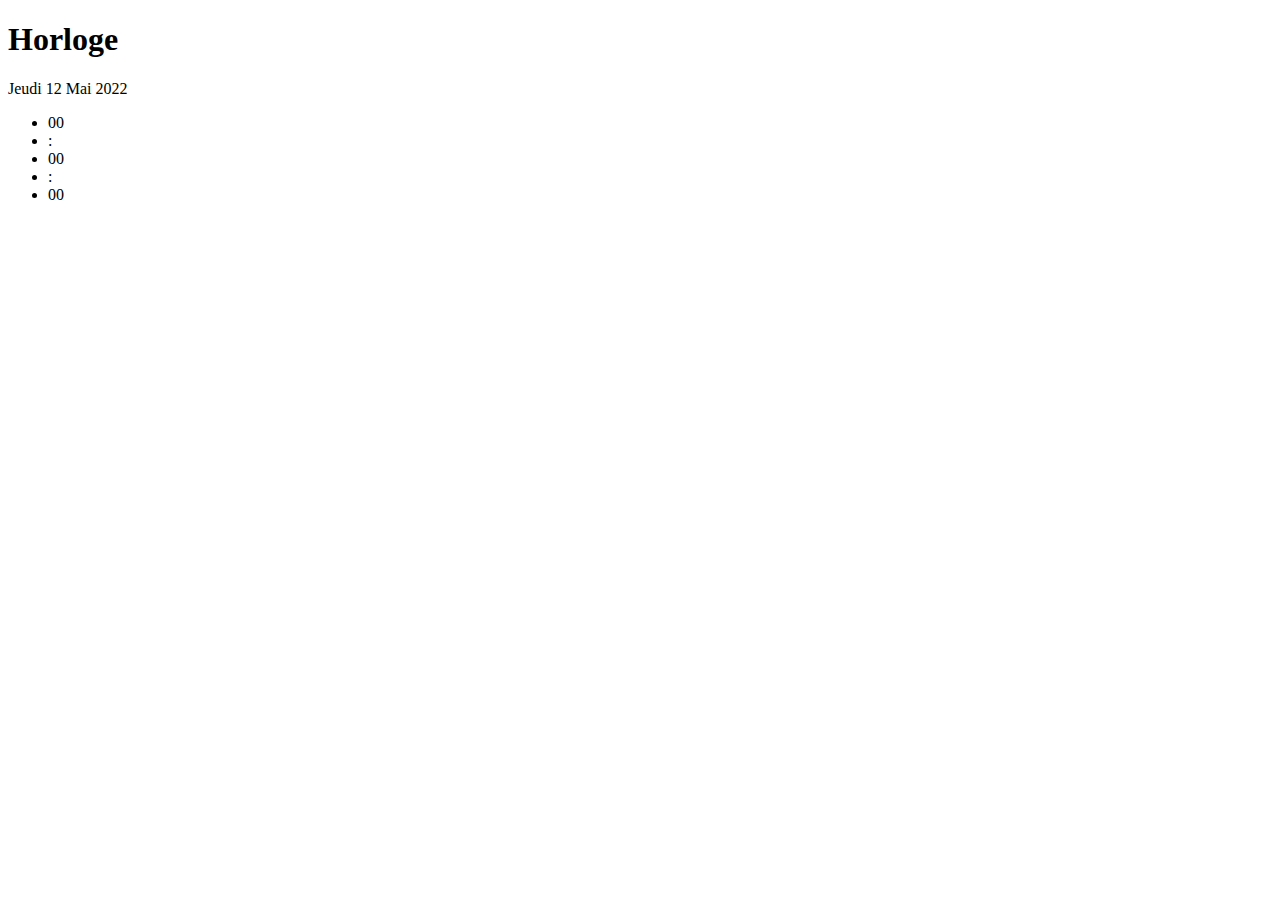
==== _chrono/chrono.html @ 85d9d90c "horloge marche !" ====
<!DOCTYPE html>
<html lang="fr">

<head>
    <meta charset="UTF-8" />
    <meta http-equiv="X-UA-Compatible" content="IE=edge,chrome=1">
    <meta name="viewport" content="width=device-width, initial-scale=1.0">
    <title>Horloge</title>

    <meta name="" content="horloge" />

    <!-- CSS -->
    <link rel="stylesheet" href="horloge.css" />
    <style type="text/css">
    </style>
    <!-- jQuery et lien horloge.js -->
    <script src="https://code.jquery.com/jquery-3.4.1.min.js"></script>
    <script type="text/javascript" src="horloge.js">
    </script>
</head>

<body>

    <header class="ScriptHeader">
        <div class="rt-container">
            <div class="col-rt-12">
                <div class="rt-heading">
                    <h1>Horloge</h1>
                </div>
            </div>
        </div>
    </header>

    <section>
        <div class="rt-container">
            <div class="col-rt-12">
                <div class="Scriptcontent">

                    <!-- HTML de l'horloge -->
                    <div class="container">
                        <div class="clock">
                            <div id="Date">Jeudi 12 Mai 2022</div>

                            <ul>
                                <li id="hours">00</li>
                                <li id="point">:</li>
                                <li id="min">00</li>
                                <li id="point">:</li>
                                <li id="sec">00</li>
                            </ul>

                        </div>
                    </div>

                </div>
            </div>
        </div>
    </section>

</body>

</html>
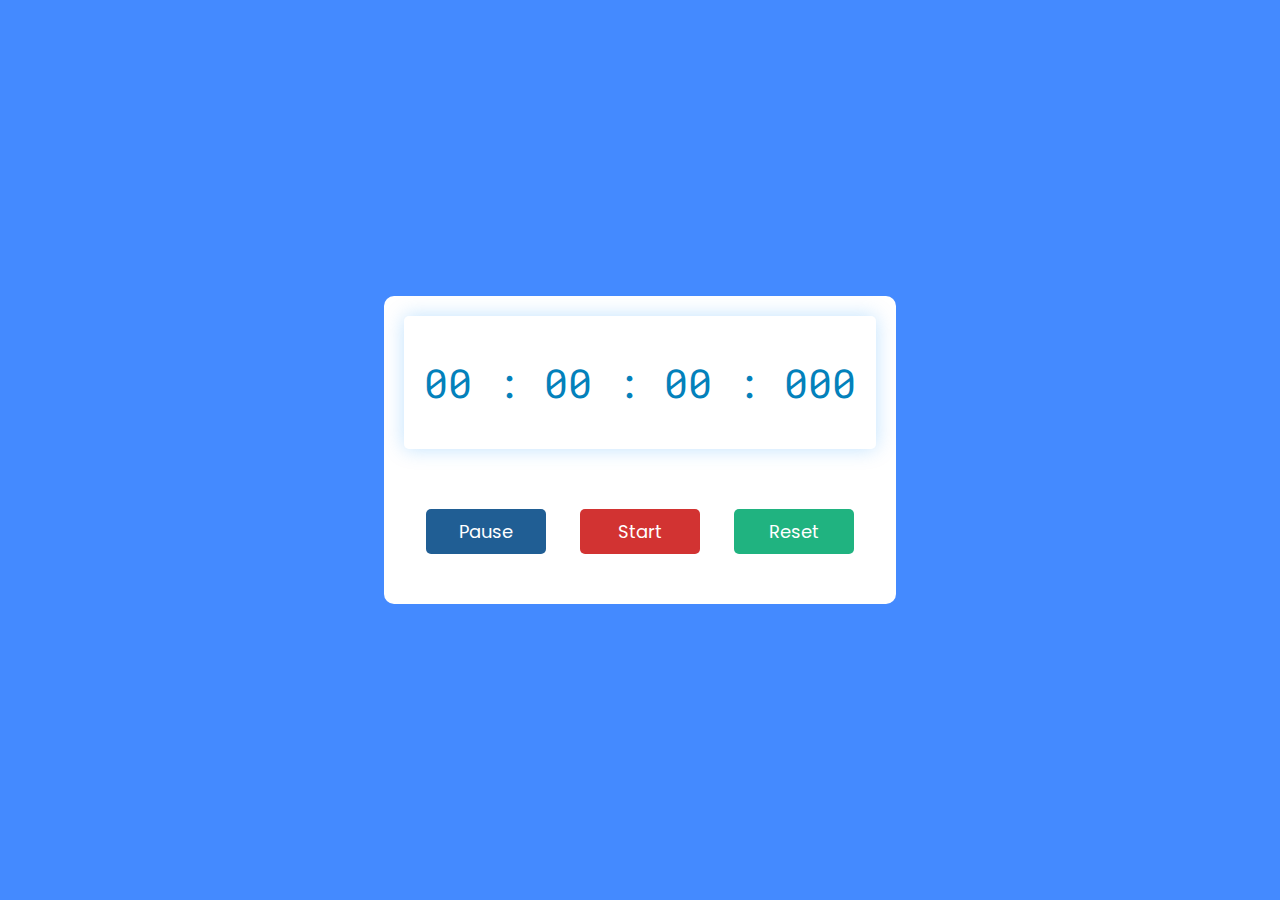
==== commit 321300c6: "chrono maj" ====
--- a/_chrono/chrono.html
+++ b/_chrono/chrono.html
@@ -2,61 +2,32 @@
 <html lang="fr">
 
 <head>
-    <meta charset="UTF-8" />
-    <meta http-equiv="X-UA-Compatible" content="IE=edge,chrome=1">
-    <meta name="viewport" content="width=device-width, initial-scale=1.0">
-    <title>Horloge</title>
+    <title>Chronomètre</title>
+    <!--Google Font-->
+    <link rel="preconnect" href="https://fonts.gstatic.com">
+    <link href="https://fonts.googleapis.com/css2?family=Poppins:wght@600&family=Roboto+Mono:wght@700&display=swap"
+        rel="stylesheet">
+    <!--Stylesheet-->
+    <link rel="stylesheet" href="chrono.css" />
 
-    <meta name="" content="horloge" />
-
-    <!-- CSS -->
-    <link rel="stylesheet" href="horloge.css" />
-    <style type="text/css">
+    <style media="screen">
     </style>
-    <!-- jQuery et lien horloge.js -->
-    <script src="https://code.jquery.com/jquery-3.4.1.min.js"></script>
-    <script type="text/javascript" src="horloge.js">
-    </script>
 </head>
 
 <body>
+    <div class="container">
+        <div class="timerDisplay">
+            00 : 00 : 00 : 000
+        </div>
+        <div class="buttons">
+            <button id="pauseTimer">Pause</button>
+            <button id="startTimer">Start</button>
+            <button id="resetTimer">Reset</button>
+        </div>
+    </div>
 
-    <header class="ScriptHeader">
-        <div class="rt-container">
-            <div class="col-rt-12">
-                <div class="rt-heading">
-                    <h1>Horloge</h1>
-                </div>
-            </div>
-        </div>
-    </header>
-
-    <section>
-        <div class="rt-container">
-            <div class="col-rt-12">
-                <div class="Scriptcontent">
-
-                    <!-- HTML de l'horloge -->
-                    <div class="container">
-                        <div class="clock">
-                            <div id="Date">Jeudi 12 Mai 2022</div>
-
-                            <ul>
-                                <li id="hours">00</li>
-                                <li id="point">:</li>
-                                <li id="min">00</li>
-                                <li id="point">:</li>
-                                <li id="sec">00</li>
-                            </ul>
-
-                        </div>
-                    </div>
-
-                </div>
-            </div>
-        </div>
-    </section>
-
+    <script src="chrono.js">
+    </script>
 </body>
 
 </html>--- a/_chrono/chrono.css
+++ b/_chrono/chrono.css
@@ -0,0 +1,61 @@
+*,
+*:before,
+*:after{
+    padding: 0;
+    margin: 0;
+    box-sizing: border-box;
+}
+body{
+  background: #448aff;
+}
+.container{
+    background-color: #ffffff;
+    width: 40%;
+    min-width: 500px;
+    position: absolute;
+    transform: translate(-50%,-50%);
+    top: 50%;
+    left: 50%;
+    padding: 20px 0;
+    padding-bottom: 50px;
+    border-radius: 10px;
+}
+.timerDisplay{
+    position: relative;
+    width: 92%;
+    background: #ffffff;
+    left: 4%;
+    padding: 40px 0;
+    font-family: 'Roboto mono',monospace;
+    color: #0381bb;
+    font-size: 40px;
+    display: flex;
+    align-items: center;
+    justify-content: space-around;
+    border-radius: 5px;
+    box-shadow: 0 0 20px rgba(0,139,253,0.25);
+}
+.buttons{
+    width: 90%;
+    margin: 60px auto 0 auto;
+    display: flex;
+    justify-content: space-around;
+}
+.buttons button{
+    width: 120px;
+    height: 45px;
+    background-color: #205e94;
+    color: #ffffff;
+    border: none;
+    font-family: 'Poppins',sans-serif;
+    font-size: 18px;
+    border-radius: 5px;
+    cursor: pointer;
+    outline: none;
+}
+.buttons button:nth-last-child(2){
+  background-color: #d23332;
+}
+.buttons button:nth-last-child(1){
+  background-color: #20b380;
+}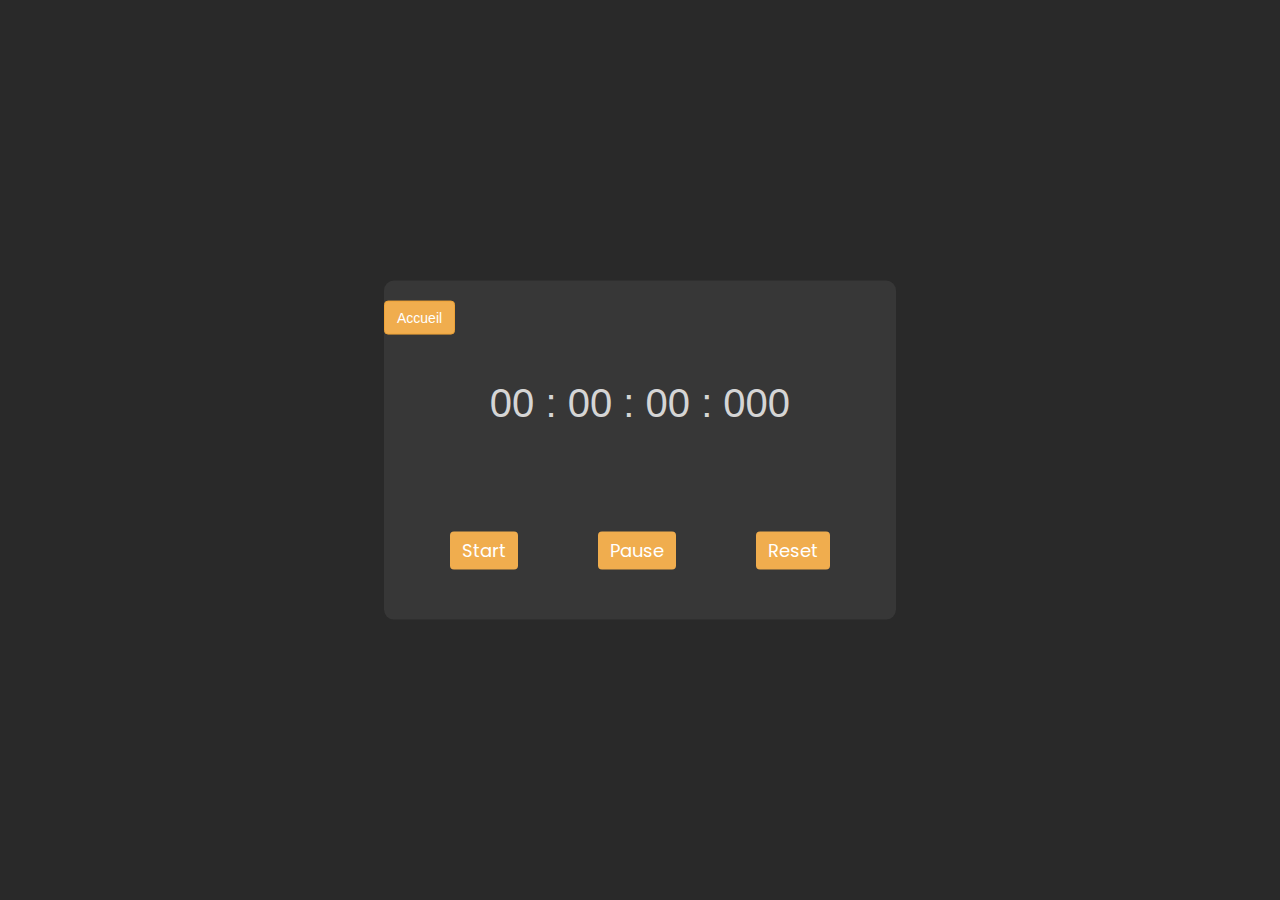
==== commit 4a49e8d1: "css ajouté tjrs pb reveil" ====
--- a/_chrono/chrono.html
+++ b/_chrono/chrono.html
@@ -8,6 +8,8 @@
     <link href="https://fonts.googleapis.com/css2?family=Poppins:wght@600&family=Roboto+Mono:wght@700&display=swap"
         rel="stylesheet">
     <!--Stylesheet-->
+    <link rel="stylesheet" href="https://maxcdn.bootstrapcdn.com/bootstrap/3.4.1/css/bootstrap.min.css">
+
     <link rel="stylesheet" href="chrono.css" />
 
     <style media="screen">
@@ -15,14 +17,17 @@
 </head>
 
 <body>
+
     <div class="container">
+            <a href="../index.html"><button type="button" class="btn btn-warning">Accueil</button></a>
+
         <div class="timerDisplay">
             00 : 00 : 00 : 000
         </div>
         <div class="buttons">
-            <button id="pauseTimer">Pause</button>
-            <button id="startTimer">Start</button>
-            <button id="resetTimer">Reset</button>
+            <button id="startTimer" class="btn btn-warning">Start</button>
+            <button id="pauseTimer" class="btn btn-warning">Pause</button>
+            <button id="resetTimer" class="btn btn-warning">Reset</button>
         </div>
     </div>
 
--- a/_chrono/chrono.css
+++ b/_chrono/chrono.css
@@ -6,10 +6,10 @@
     box-sizing: border-box;
 }
 body{
-  background: #448aff;
+  background-color: rgb(41, 41, 41);
 }
 .container{
-    background-color: #ffffff;
+  background-color: rgb(55, 55, 55);
     width: 40%;
     min-width: 500px;
     position: absolute;
@@ -23,17 +23,15 @@
 .timerDisplay{
     position: relative;
     width: 92%;
-    background: #ffffff;
     left: 4%;
     padding: 40px 0;
-    font-family: 'Roboto mono',monospace;
-    color: #0381bb;
+    /* font-family: 'Roboto mono',monospace; */
+    color: #d5d5d5;
     font-size: 40px;
     display: flex;
     align-items: center;
     justify-content: space-around;
     border-radius: 5px;
-    box-shadow: 0 0 20px rgba(0,139,253,0.25);
 }
 .buttons{
     width: 90%;
@@ -42,20 +40,9 @@
     justify-content: space-around;
 }
 .buttons button{
-    width: 120px;
-    height: 45px;
-    background-color: #205e94;
+    /* background-color: rgb(41, 41, 41); */
     color: #ffffff;
     border: none;
     font-family: 'Poppins',sans-serif;
     font-size: 18px;
-    border-radius: 5px;
-    cursor: pointer;
-    outline: none;
 }
-.buttons button:nth-last-child(2){
-  background-color: #d23332;
-}
-.buttons button:nth-last-child(1){
-  background-color: #20b380;
-}